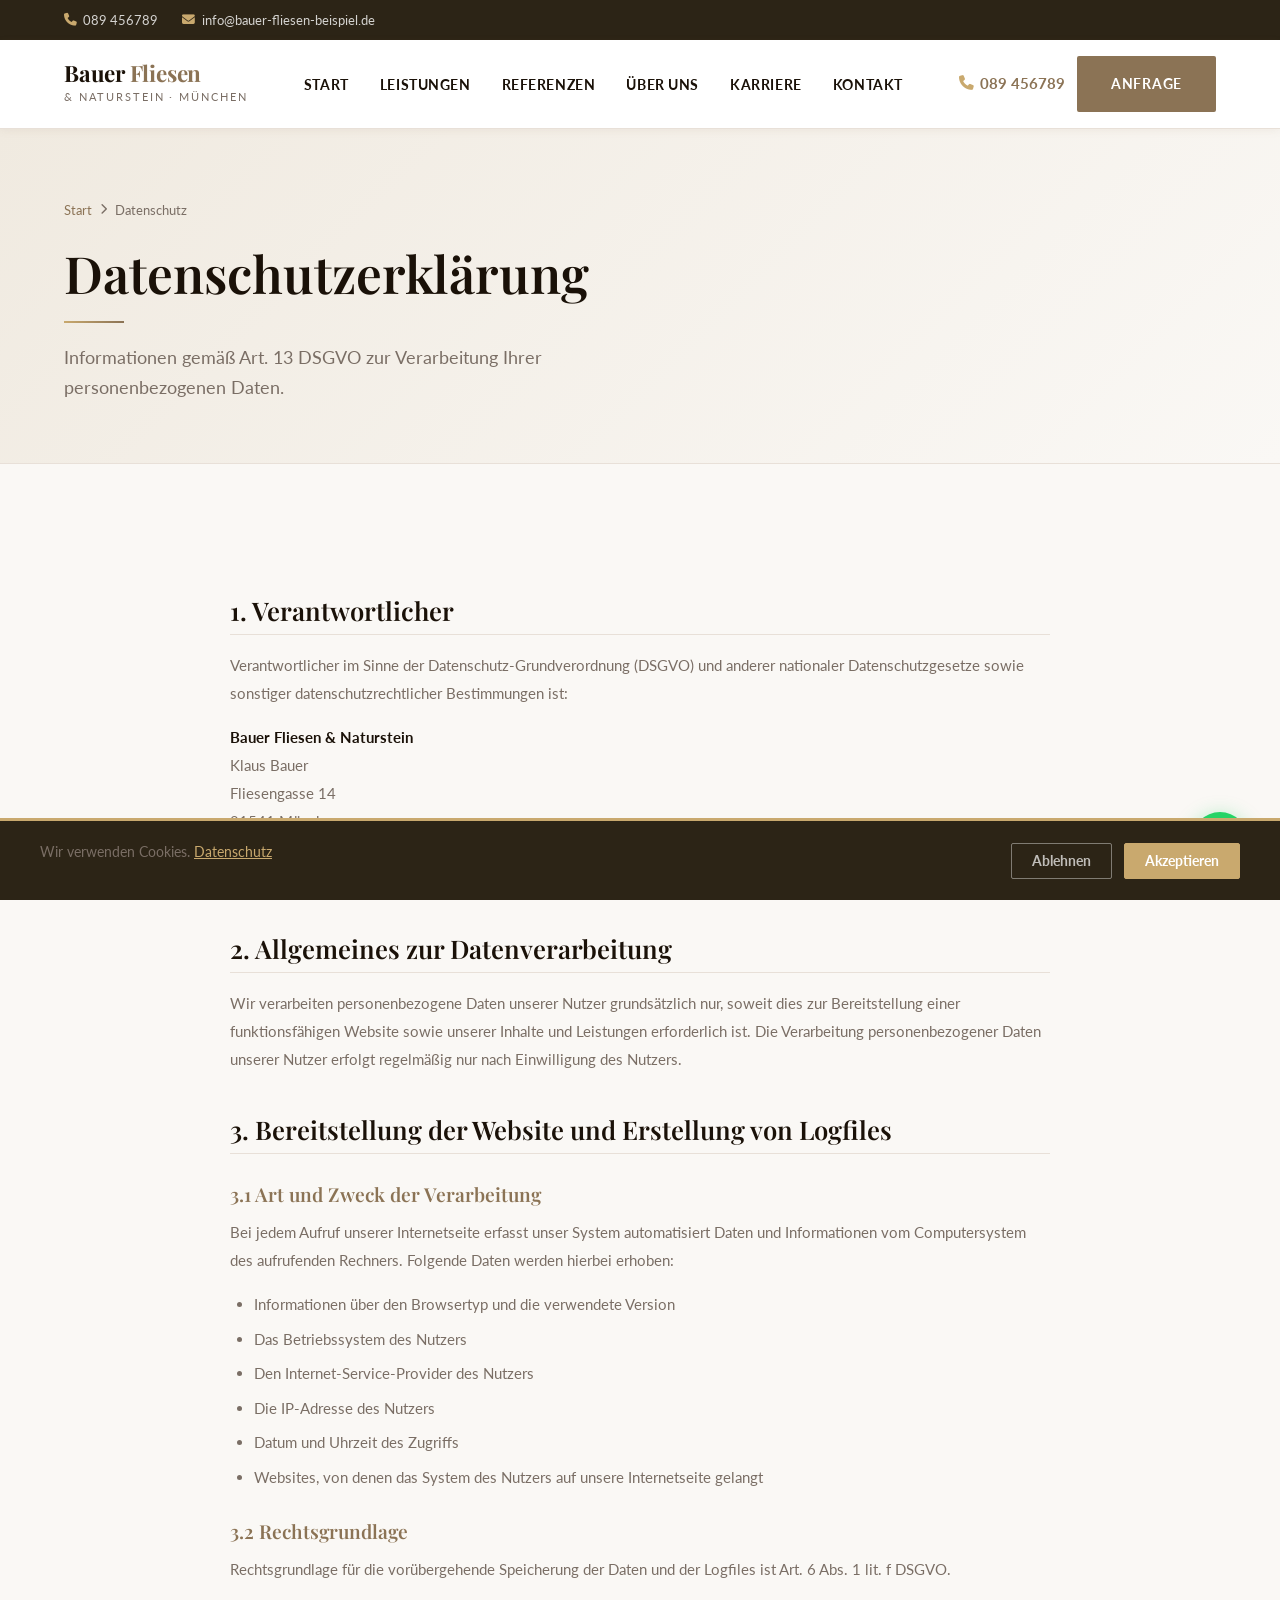
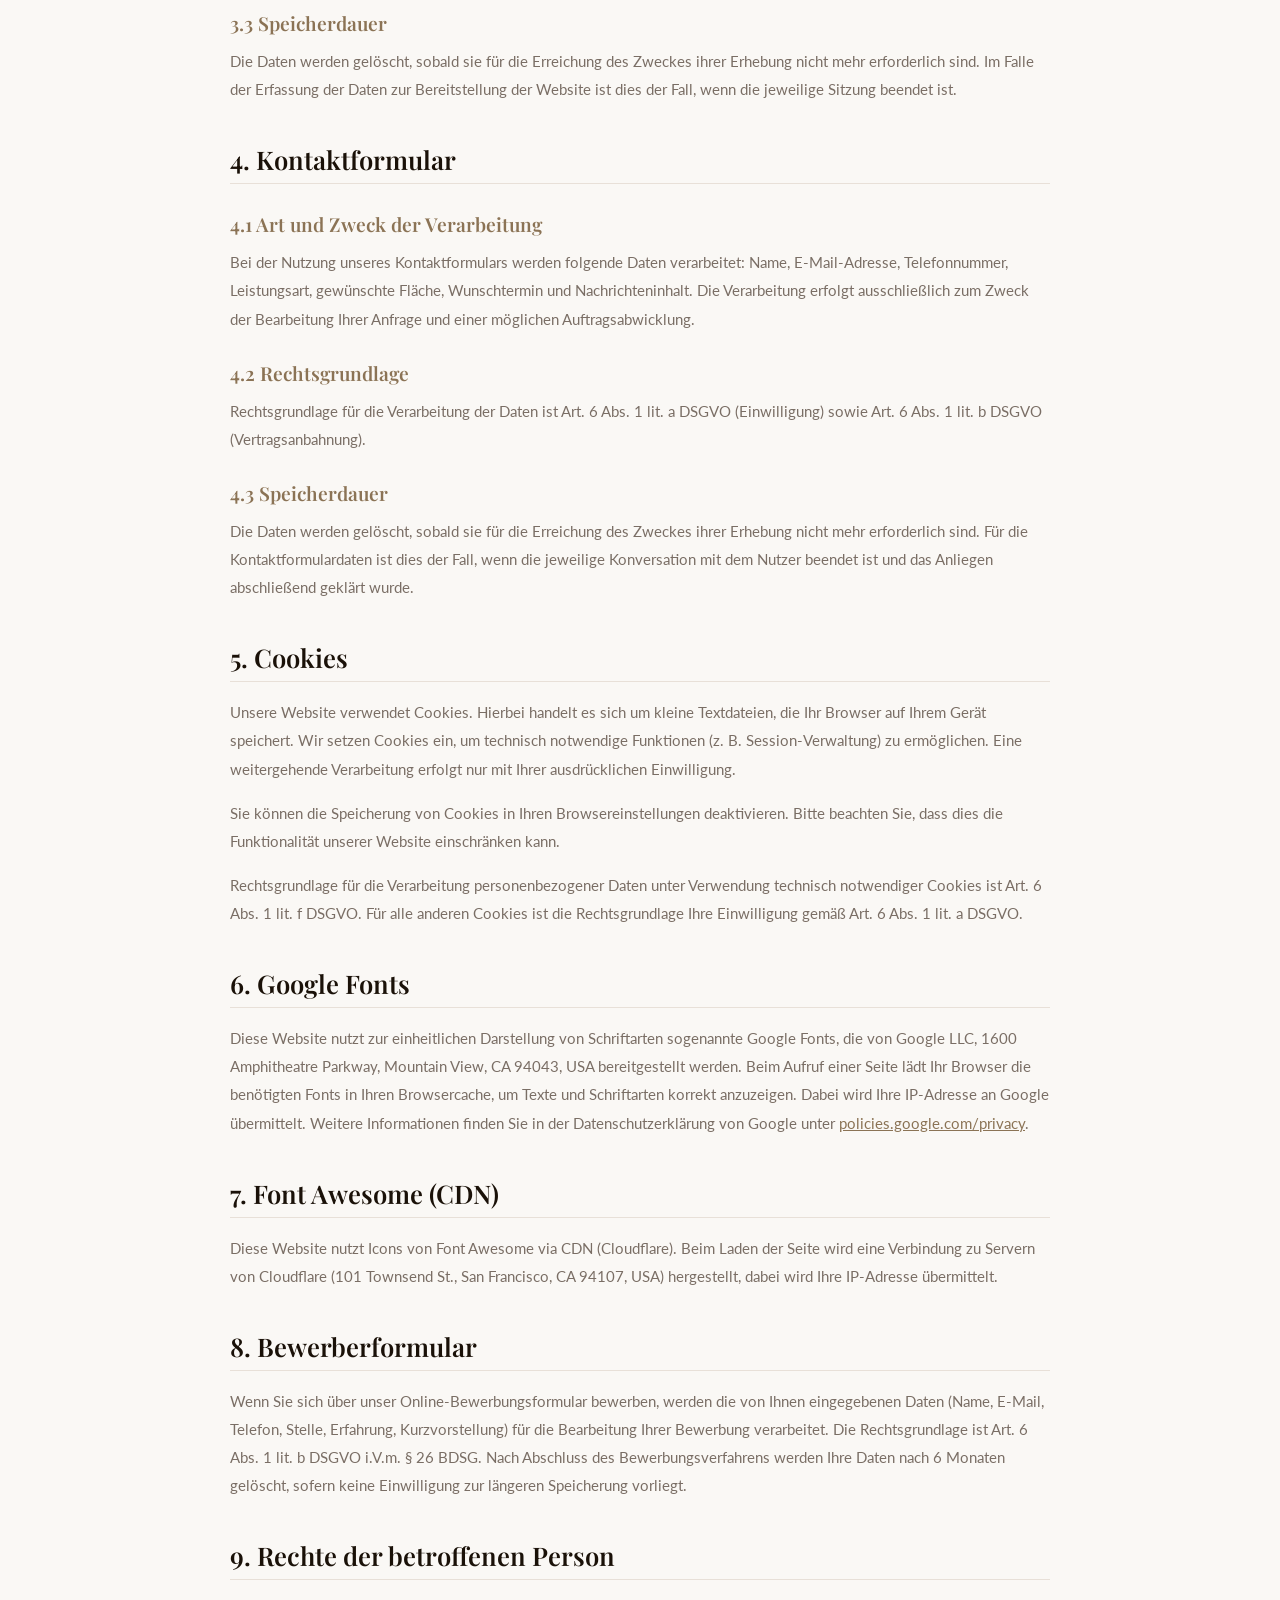
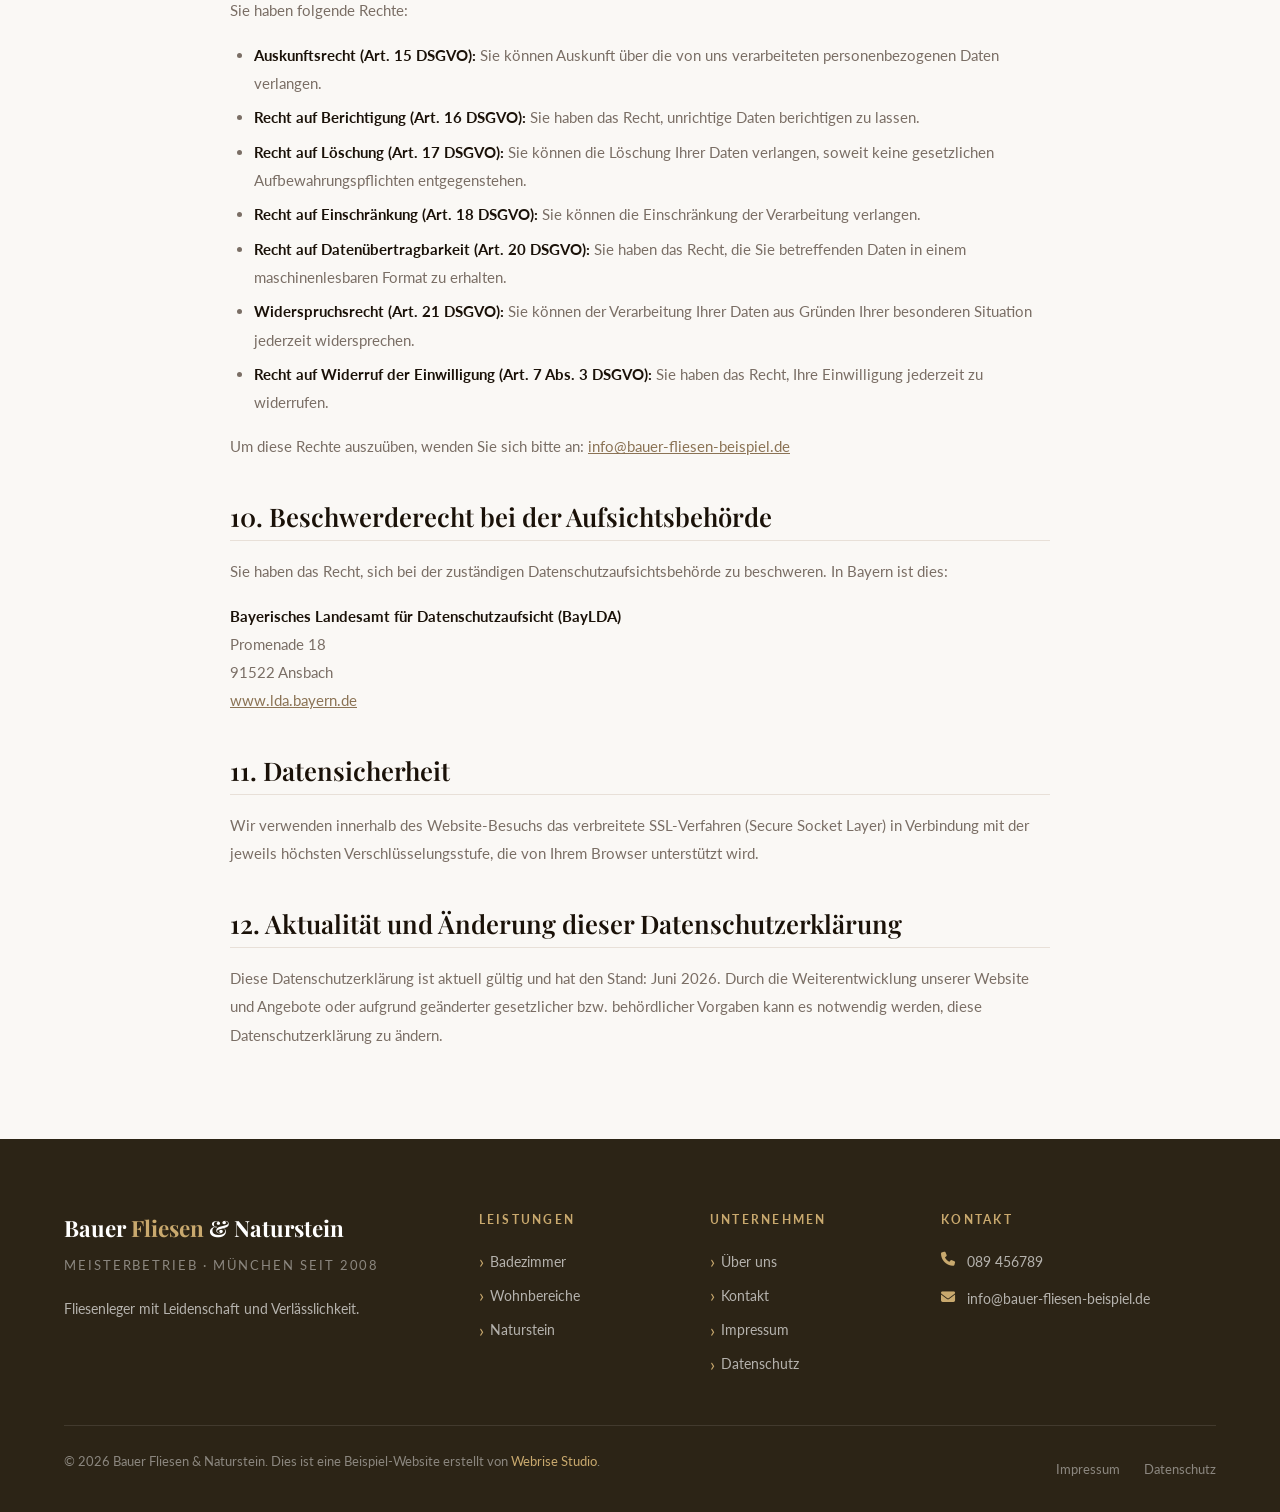
==== datenschutz.html @ 0fe90623 "Initial commit: Bauer Fliesen & Naturstein complete demo website All Handwerker Pro features: enhanc" ====
<!DOCTYPE html>
<html lang="de">
<head>
  <meta charset="UTF-8">
  <meta name="viewport" content="width=device-width, initial-scale=1.0">
  <title>Datenschutzerklärung – Bauer Fliesen & Naturstein München</title>
  <meta name="description" content="Datenschutzerklärung von Bauer Fliesen & Naturstein, München. Informationen zur Verarbeitung personenbezogener Daten gemäß DSGVO.">
  <meta name="robots" content="noindex, follow">
  <link rel="canonical" href="https://webrisestudiode.github.io/bauer-fliesen/datenschutz.html">

  <link rel="icon" type="image/x-icon" href="favicon.ico">
  <link rel="icon" type="image/png" sizes="32x32" href="favicon-32x32.png">
  <link rel="icon" type="image/png" sizes="16x16" href="favicon-16x16.png">
  <link rel="apple-touch-icon" sizes="180x180" href="apple-touch-icon.png">

  <link rel="preconnect" href="https://fonts.googleapis.com">
  <link rel="preconnect" href="https://fonts.gstatic.com" crossorigin>
  <link href="https://fonts.googleapis.com/css2?family=Playfair+Display:ital,wght@0,400;0,500;0,600;0,700;1,400;1,600&family=Lato:wght@300;400;700;900&display=swap" rel="stylesheet">
  <link rel="stylesheet" href="https://cdnjs.cloudflare.com/ajax/libs/font-awesome/6.4.0/css/all.min.css">
  <link rel="stylesheet" href="css/style.css">
</head>
<body>

<div id="personalized-banner" style="display:none; background:linear-gradient(90deg,#6B5440,#8B7355); color:white; text-align:center; padding:10px 20px; font-size:0.9rem; font-weight:600; z-index:9999; border-bottom:3px solid #C9A96E;">
  <i class="fa-solid fa-brush" style="margin-right:8px; color:#C9A96E;"></i>
  Guten Tag Herr/Frau <span id="banner-name" style="font-weight:800;"></span> – so könnte die Website von <strong id="banner-firma"></strong> aussehen &nbsp;·&nbsp;
  <a href="https://webrisestudio.de/kontakt.html" target="_blank" style="color:#C9A96E;text-decoration:underline;font-weight:700;">Website anfragen →</a>
</div>
<script>(function(){var p=new URLSearchParams(window.location.search),f=p.get('firma'),n=p.get('name');if(f&&n){var b=document.getElementById('personalized-banner');if(b){document.getElementById('banner-firma').textContent=f;document.getElementById('banner-name').textContent=n;b.style.display='block';}}})();</script>

<div class="top-bar">
  <div class="container">
    <div class="top-bar__inner">
      <div class="top-bar__contact">
        <a href="tel:089456789"><i class="fa-solid fa-phone"></i> 089 456789</a>
        <a href="mailto:info@bauer-fliesen-beispiel.de"><i class="fa-solid fa-envelope"></i> info@bauer-fliesen-beispiel.de</a>
      </div>
    </div>
  </div>
</div>

<nav class="navbar" role="navigation" aria-label="Hauptnavigation">
  <div class="navbar__inner">
    <a href="index.html" class="navbar__logo">
      <span class="navbar__logo-name">Bauer <span>Fliesen</span></span>
      <span class="navbar__logo-tagline">& Naturstein · München</span>
    </a>
    <button class="navbar__toggle" aria-label="Menü öffnen" aria-expanded="false">
      <span></span><span></span><span></span>
    </button>
    <ul class="navbar__nav" role="list">
      <li><a href="index.html">Start</a></li>
      <li><a href="leistungen.html">Leistungen</a></li>
      <li><a href="referenzen.html">Referenzen</a></li>
      <li><a href="ueber-uns.html">Über uns</a></li>
      <li><a href="karriere.html">Karriere</a></li>
      <li><a href="kontakt.html">Kontakt</a></li>
    </ul>
    <div class="navbar__cta">
      <a href="tel:089456789" class="navbar__phone"><i class="fa-solid fa-phone"></i> 089 456789</a>
      <a href="kontakt.html" class="btn btn--primary">Anfrage</a>
    </div>
  </div>
</nav>

<div class="page-hero">
  <div class="page-hero__inner">
    <nav class="page-hero__breadcrumb" aria-label="Breadcrumb">
      <a href="index.html">Start</a><i class="fa-solid fa-chevron-right"></i><span>Datenschutz</span>
    </nav>
    <h1 class="page-hero__title">Datenschutzerklärung</h1>
    <span style="display:block;width:60px;height:2px;background:linear-gradient(90deg,#C9A96E,#8B7355);margin:1rem 0 1.25rem;"></span>
    <p class="page-hero__subtitle">Informationen gemäß Art. 13 DSGVO zur Verarbeitung Ihrer personenbezogenen Daten.</p>
  </div>
</div>

<section class="section">
  <div class="container">
    <div class="prose">

      <h2>1. Verantwortlicher</h2>
      <p>Verantwortlicher im Sinne der Datenschutz-Grundverordnung (DSGVO) und anderer nationaler Datenschutzgesetze sowie sonstiger datenschutzrechtlicher Bestimmungen ist:</p>
      <p><strong>Bauer Fliesen & Naturstein</strong><br>
      Klaus Bauer<br>
      Fliesengasse 14<br>
      81541 München<br>
      Telefon: 089 456789<br>
      E-Mail: info@bauer-fliesen-beispiel.de</p>

      <h2>2. Allgemeines zur Datenverarbeitung</h2>
      <p>Wir verarbeiten personenbezogene Daten unserer Nutzer grundsätzlich nur, soweit dies zur Bereitstellung einer funktionsfähigen Website sowie unserer Inhalte und Leistungen erforderlich ist. Die Verarbeitung personenbezogener Daten unserer Nutzer erfolgt regelmäßig nur nach Einwilligung des Nutzers.</p>

      <h2>3. Bereitstellung der Website und Erstellung von Logfiles</h2>
      <h3>3.1 Art und Zweck der Verarbeitung</h3>
      <p>Bei jedem Aufruf unserer Internetseite erfasst unser System automatisiert Daten und Informationen vom Computersystem des aufrufenden Rechners. Folgende Daten werden hierbei erhoben:</p>
      <ul>
        <li>Informationen über den Browsertyp und die verwendete Version</li>
        <li>Das Betriebssystem des Nutzers</li>
        <li>Den Internet-Service-Provider des Nutzers</li>
        <li>Die IP-Adresse des Nutzers</li>
        <li>Datum und Uhrzeit des Zugriffs</li>
        <li>Websites, von denen das System des Nutzers auf unsere Internetseite gelangt</li>
      </ul>
      <h3>3.2 Rechtsgrundlage</h3>
      <p>Rechtsgrundlage für die vorübergehende Speicherung der Daten und der Logfiles ist Art. 6 Abs. 1 lit. f DSGVO.</p>
      <h3>3.3 Speicherdauer</h3>
      <p>Die Daten werden gelöscht, sobald sie für die Erreichung des Zweckes ihrer Erhebung nicht mehr erforderlich sind. Im Falle der Erfassung der Daten zur Bereitstellung der Website ist dies der Fall, wenn die jeweilige Sitzung beendet ist.</p>

      <h2>4. Kontaktformular</h2>
      <h3>4.1 Art und Zweck der Verarbeitung</h3>
      <p>Bei der Nutzung unseres Kontaktformulars werden folgende Daten verarbeitet: Name, E-Mail-Adresse, Telefonnummer, Leistungsart, gewünschte Fläche, Wunschtermin und Nachrichteninhalt. Die Verarbeitung erfolgt ausschließlich zum Zweck der Bearbeitung Ihrer Anfrage und einer möglichen Auftragsabwicklung.</p>
      <h3>4.2 Rechtsgrundlage</h3>
      <p>Rechtsgrundlage für die Verarbeitung der Daten ist Art. 6 Abs. 1 lit. a DSGVO (Einwilligung) sowie Art. 6 Abs. 1 lit. b DSGVO (Vertragsanbahnung).</p>
      <h3>4.3 Speicherdauer</h3>
      <p>Die Daten werden gelöscht, sobald sie für die Erreichung des Zweckes ihrer Erhebung nicht mehr erforderlich sind. Für die Kontaktformulardaten ist dies der Fall, wenn die jeweilige Konversation mit dem Nutzer beendet ist und das Anliegen abschließend geklärt wurde.</p>

      <h2>5. Cookies</h2>
      <p>Unsere Website verwendet Cookies. Hierbei handelt es sich um kleine Textdateien, die Ihr Browser auf Ihrem Gerät speichert. Wir setzen Cookies ein, um technisch notwendige Funktionen (z. B. Session-Verwaltung) zu ermöglichen. Eine weitergehende Verarbeitung erfolgt nur mit Ihrer ausdrücklichen Einwilligung.</p>
      <p>Sie können die Speicherung von Cookies in Ihren Browsereinstellungen deaktivieren. Bitte beachten Sie, dass dies die Funktionalität unserer Website einschränken kann.</p>
      <p>Rechtsgrundlage für die Verarbeitung personenbezogener Daten unter Verwendung technisch notwendiger Cookies ist Art. 6 Abs. 1 lit. f DSGVO. Für alle anderen Cookies ist die Rechtsgrundlage Ihre Einwilligung gemäß Art. 6 Abs. 1 lit. a DSGVO.</p>

      <h2>6. Google Fonts</h2>
      <p>Diese Website nutzt zur einheitlichen Darstellung von Schriftarten sogenannte Google Fonts, die von Google LLC, 1600 Amphitheatre Parkway, Mountain View, CA 94043, USA bereitgestellt werden. Beim Aufruf einer Seite lädt Ihr Browser die benötigten Fonts in Ihren Browsercache, um Texte und Schriftarten korrekt anzuzeigen. Dabei wird Ihre IP-Adresse an Google übermittelt. Weitere Informationen finden Sie in der Datenschutzerklärung von Google unter <a href="https://policies.google.com/privacy" target="_blank" rel="noopener">policies.google.com/privacy</a>.</p>

      <h2>7. Font Awesome (CDN)</h2>
      <p>Diese Website nutzt Icons von Font Awesome via CDN (Cloudflare). Beim Laden der Seite wird eine Verbindung zu Servern von Cloudflare (101 Townsend St., San Francisco, CA 94107, USA) hergestellt, dabei wird Ihre IP-Adresse übermittelt.</p>

      <h2>8. Bewerberformular</h2>
      <p>Wenn Sie sich über unser Online-Bewerbungsformular bewerben, werden die von Ihnen eingegebenen Daten (Name, E-Mail, Telefon, Stelle, Erfahrung, Kurzvorstellung) für die Bearbeitung Ihrer Bewerbung verarbeitet. Die Rechtsgrundlage ist Art. 6 Abs. 1 lit. b DSGVO i.V.m. § 26 BDSG. Nach Abschluss des Bewerbungsverfahrens werden Ihre Daten nach 6 Monaten gelöscht, sofern keine Einwilligung zur längeren Speicherung vorliegt.</p>

      <h2>9. Rechte der betroffenen Person</h2>
      <p>Sie haben folgende Rechte:</p>
      <ul>
        <li><strong>Auskunftsrecht (Art. 15 DSGVO):</strong> Sie können Auskunft über die von uns verarbeiteten personenbezogenen Daten verlangen.</li>
        <li><strong>Recht auf Berichtigung (Art. 16 DSGVO):</strong> Sie haben das Recht, unrichtige Daten berichtigen zu lassen.</li>
        <li><strong>Recht auf Löschung (Art. 17 DSGVO):</strong> Sie können die Löschung Ihrer Daten verlangen, soweit keine gesetzlichen Aufbewahrungspflichten entgegenstehen.</li>
        <li><strong>Recht auf Einschränkung (Art. 18 DSGVO):</strong> Sie können die Einschränkung der Verarbeitung verlangen.</li>
        <li><strong>Recht auf Datenübertragbarkeit (Art. 20 DSGVO):</strong> Sie haben das Recht, die Sie betreffenden Daten in einem maschinenlesbaren Format zu erhalten.</li>
        <li><strong>Widerspruchsrecht (Art. 21 DSGVO):</strong> Sie können der Verarbeitung Ihrer Daten aus Gründen Ihrer besonderen Situation jederzeit widersprechen.</li>
        <li><strong>Recht auf Widerruf der Einwilligung (Art. 7 Abs. 3 DSGVO):</strong> Sie haben das Recht, Ihre Einwilligung jederzeit zu widerrufen.</li>
      </ul>
      <p>Um diese Rechte auszuüben, wenden Sie sich bitte an: <a href="mailto:info@bauer-fliesen-beispiel.de">info@bauer-fliesen-beispiel.de</a></p>

      <h2>10. Beschwerderecht bei der Aufsichtsbehörde</h2>
      <p>Sie haben das Recht, sich bei der zuständigen Datenschutzaufsichtsbehörde zu beschweren. In Bayern ist dies:</p>
      <p><strong>Bayerisches Landesamt für Datenschutzaufsicht (BayLDA)</strong><br>
      Promenade 18<br>
      91522 Ansbach<br>
      <a href="https://www.lda.bayern.de" target="_blank" rel="noopener">www.lda.bayern.de</a></p>

      <h2>11. Datensicherheit</h2>
      <p>Wir verwenden innerhalb des Website-Besuchs das verbreitete SSL-Verfahren (Secure Socket Layer) in Verbindung mit der jeweils höchsten Verschlüsselungsstufe, die von Ihrem Browser unterstützt wird.</p>

      <h2>12. Aktualität und Änderung dieser Datenschutzerklärung</h2>
      <p>Diese Datenschutzerklärung ist aktuell gültig und hat den Stand: Juni 2026. Durch die Weiterentwicklung unserer Website und Angebote oder aufgrund geänderter gesetzlicher bzw. behördlicher Vorgaben kann es notwendig werden, diese Datenschutzerklärung zu ändern.</p>

    </div>
  </div>
</section>

<footer class="footer" role="contentinfo">
  <div class="container">
    <div class="footer__grid">
      <div>
        <div class="footer__logo-name">Bauer <span>Fliesen</span> & Naturstein</div>
        <div class="footer__tagline">Meisterbetrieb · München seit 2008</div>
        <p class="footer__about">Fliesenleger mit Leidenschaft und Verlässlichkeit.</p>
      </div>
      <div>
        <div class="footer__heading">Leistungen</div>
        <ul class="footer__links">
          <li><a href="leistungen.html#badezimmer">Badezimmer</a></li>
          <li><a href="leistungen.html#wohnbereiche">Wohnbereiche</a></li>
          <li><a href="leistungen.html#naturstein">Naturstein</a></li>
        </ul>
      </div>
      <div>
        <div class="footer__heading">Unternehmen</div>
        <ul class="footer__links">
          <li><a href="ueber-uns.html">Über uns</a></li>
          <li><a href="kontakt.html">Kontakt</a></li>
          <li><a href="impressum.html">Impressum</a></li>
          <li><a href="datenschutz.html">Datenschutz</a></li>
        </ul>
      </div>
      <div>
        <div class="footer__heading">Kontakt</div>
        <div class="footer__contact-item"><i class="fa-solid fa-phone"></i><a href="tel:089456789">089 456789</a></div>
        <div class="footer__contact-item"><i class="fa-solid fa-envelope"></i><a href="mailto:info@bauer-fliesen-beispiel.de">info@bauer-fliesen-beispiel.de</a></div>
      </div>
    </div>
    <div class="footer__bottom">
      <p class="footer__copyright">&copy; 2026 Bauer Fliesen & Naturstein. Dies ist eine Beispiel-Website erstellt von <a href="https://webrisestudio.de" target="_blank">Webrise Studio</a>.</p>
      <div class="footer__legal-links">
        <a href="impressum.html">Impressum</a>
        <a href="datenschutz.html">Datenschutz</a>
      </div>
    </div>
  </div>
</footer>

<a href="https://wa.me/4989456789?text=Hallo%20Bauer%20Fliesen,%20ich%20interessiere%20mich%20f%C3%BCr%20Ihre%20Leistungen..." target="_blank" class="whatsapp-btn" aria-label="WhatsApp Kontakt">
  <i class="fa-brands fa-whatsapp"></i>
</a>

<div id="cookie-banner" role="dialog" aria-label="Cookie-Einstellungen">
  <div class="cookie-banner__inner">
    <p class="cookie-banner__text">Wir verwenden Cookies. <a href="datenschutz.html">Datenschutz</a></p>
    <div class="cookie-banner__actions">
      <button class="cookie-btn cookie-btn--decline" id="cookie-decline">Ablehnen</button>
      <button class="cookie-btn cookie-btn--accept" id="cookie-accept">Akzeptieren</button>
    </div>
  </div>
</div>

<script src="js/script.js"></script>
</body>
</html>
---- css/style.css ----
/* ============================================================
   Bauer Fliesen & Naturstein – Main Stylesheet
   Elegant Light Design | München
   ============================================================ */

/* ---------- Google Fonts (loaded via preconnect in HTML) ---------- */
@import url('https://fonts.googleapis.com/css2?family=Playfair+Display:ital,wght@0,400;0,500;0,600;0,700;1,400;1,600&family=Lato:wght@300;400;700;900&display=swap');

/* ---------- CSS Custom Properties ---------- */
:root {
  --color-primary:       #8B7355;
  --color-primary-dark:  #6B5440;
  --color-accent:        #C9A96E;
  --color-dark-bg:       #2C2416;
  --color-light-bg:      #FAF8F5;
  --color-alt-bg:        #F0EAE0;
  --color-text-dark:     #1A1108;
  --color-text-gray:     #7A6E65;
  --color-white:         #FFFFFF;
  --color-border:        #E8E0D8;

  --font-heading: 'Playfair Display', Georgia, serif;
  --font-body:    'Lato', Arial, sans-serif;

  --radius:      2px;
  --shadow-sm:   0 2px 8px rgba(139,115,85,0.08);
  --shadow-md:   0 6px 24px rgba(139,115,85,0.14);
  --shadow-lg:   0 16px 48px rgba(139,115,85,0.18);

  --transition:  0.3s ease;
  --max-width:   1200px;
}

/* ---------- Reset & Base ---------- */
*, *::before, *::after {
  box-sizing: border-box;
  margin: 0;
  padding: 0;
}

html {
  scroll-behavior: smooth;
  font-size: 16px;
}

body {
  font-family: var(--font-body);
  background-color: var(--color-light-bg);
  color: var(--color-text-dark);
  line-height: 1.7;
  -webkit-font-smoothing: antialiased;
}

img {
  max-width: 100%;
  height: auto;
  display: block;
}

a {
  color: var(--color-primary);
  text-decoration: none;
  transition: color var(--transition);
}

a:hover { color: var(--color-primary-dark); }

ul { list-style: none; }

/* ---------- Typography ---------- */
h1, h2, h3, h4, h5, h6 {
  font-family: var(--font-heading);
  color: var(--color-text-dark);
  line-height: 1.25;
  font-weight: 600;
}

h1 { font-size: clamp(2.2rem, 5vw, 3.8rem); }
h2 { font-size: clamp(1.8rem, 3.5vw, 2.8rem); }
h3 { font-size: clamp(1.3rem, 2.5vw, 1.8rem); }
h4 { font-size: 1.2rem; }

p { margin-bottom: 1rem; color: var(--color-text-gray); }
p:last-child { margin-bottom: 0; }

/* ---------- Utility Classes ---------- */
.container {
  max-width: var(--max-width);
  margin: 0 auto;
  padding: 0 1.5rem;
}

.section {
  padding: 90px 0;
}

.section--alt {
  background-color: var(--color-alt-bg);
}

.section__label {
  display: inline-block;
  font-family: var(--font-body);
  font-size: 0.78rem;
  font-weight: 700;
  letter-spacing: 0.2em;
  text-transform: uppercase;
  color: var(--color-accent);
  margin-bottom: 0.75rem;
}

.section__title {
  margin-bottom: 1rem;
}

.section__subtitle {
  font-size: 1.1rem;
  color: var(--color-text-gray);
  max-width: 580px;
  margin-bottom: 3rem;
}

.section__header {
  margin-bottom: 3.5rem;
}

.section__header--center {
  text-align: center;
}

.section__header--center .section__subtitle {
  margin-left: auto;
  margin-right: auto;
}

.gold-line {
  width: 60px;
  height: 2px;
  background: linear-gradient(90deg, var(--color-accent), var(--color-primary));
  display: block;
  margin: 1rem 0 1.5rem;
}

.gold-line--center {
  margin-left: auto;
  margin-right: auto;
}

.text-center { text-align: center; }
.text-primary { color: var(--color-primary); }
.text-accent  { color: var(--color-accent); }

.btn {
  display: inline-flex;
  align-items: center;
  gap: 0.5rem;
  padding: 0.85rem 2rem;
  border-radius: var(--radius);
  font-family: var(--font-body);
  font-size: 0.9rem;
  font-weight: 700;
  letter-spacing: 0.05em;
  text-transform: uppercase;
  cursor: pointer;
  transition: all var(--transition);
  border: 2px solid transparent;
  text-decoration: none;
}

.btn--primary {
  background-color: var(--color-primary);
  color: var(--color-white);
  border-color: var(--color-primary);
}

.btn--primary:hover {
  background-color: var(--color-primary-dark);
  border-color: var(--color-primary-dark);
  color: var(--color-white);
  transform: translateY(-2px);
  box-shadow: var(--shadow-md);
}

.btn--outline {
  background-color: transparent;
  color: var(--color-primary);
  border-color: var(--color-primary);
}

.btn--outline:hover {
  background-color: var(--color-primary);
  color: var(--color-white);
  transform: translateY(-2px);
}

.btn--white {
  background-color: var(--color-white);
  color: var(--color-primary);
  border-color: var(--color-white);
}

.btn--white:hover {
  background-color: var(--color-accent);
  border-color: var(--color-accent);
  color: var(--color-white);
  transform: translateY(-2px);
}

.btn--accent {
  background-color: var(--color-accent);
  color: var(--color-white);
  border-color: var(--color-accent);
}

.btn--accent:hover {
  background-color: var(--color-primary-dark);
  border-color: var(--color-primary-dark);
  color: var(--color-white);
}

/* ---------- Top Contact Bar ---------- */
.top-bar {
  background-color: var(--color-dark-bg);
  padding: 0.55rem 0;
  font-size: 0.82rem;
}

.top-bar__inner {
  display: flex;
  align-items: center;
  justify-content: space-between;
  flex-wrap: wrap;
  gap: 0.5rem;
}

.top-bar a,
.top-bar span {
  color: rgba(255,255,255,0.8);
  transition: color var(--transition);
}

.top-bar a:hover { color: var(--color-accent); }

.top-bar__contact {
  display: flex;
  gap: 1.5rem;
  flex-wrap: wrap;
}

.top-bar__contact a,
.top-bar__contact span {
  display: flex;
  align-items: center;
  gap: 0.4rem;
}

.top-bar__contact i { color: var(--color-accent); font-size: 0.8rem; }

.top-bar__social {
  display: flex;
  gap: 0.75rem;
}

.top-bar__social a {
  width: 26px;
  height: 26px;
  display: flex;
  align-items: center;
  justify-content: center;
  border-radius: 50%;
  border: 1px solid rgba(255,255,255,0.2);
  color: rgba(255,255,255,0.7);
  font-size: 0.75rem;
  transition: all var(--transition);
}

.top-bar__social a:hover {
  background-color: var(--color-accent);
  border-color: var(--color-accent);
  color: var(--color-white);
}

/* ---------- Navigation ---------- */
.navbar {
  background-color: var(--color-white);
  border-bottom: 1px solid var(--color-border);
  position: sticky;
  top: 0;
  z-index: 1000;
  box-shadow: var(--shadow-sm);
  transition: box-shadow var(--transition);
}

.navbar.scrolled {
  box-shadow: var(--shadow-md);
}

.navbar__inner {
  display: flex;
  align-items: center;
  justify-content: space-between;
  padding: 1rem 1.5rem;
  max-width: var(--max-width);
  margin: 0 auto;
}

.navbar__logo {
  display: flex;
  flex-direction: column;
  text-decoration: none;
}

.navbar__logo-name {
  font-family: var(--font-heading);
  font-size: 1.4rem;
  font-weight: 700;
  color: var(--color-text-dark);
  line-height: 1.1;
  letter-spacing: -0.01em;
}

.navbar__logo-name span { color: var(--color-primary); }

.navbar__logo-tagline {
  font-size: 0.68rem;
  letter-spacing: 0.18em;
  text-transform: uppercase;
  color: var(--color-text-gray);
  margin-top: 0.15rem;
}

.navbar__nav {
  display: flex;
  align-items: center;
  gap: 0.25rem;
}

.navbar__nav a {
  font-size: 0.88rem;
  font-weight: 700;
  letter-spacing: 0.04em;
  text-transform: uppercase;
  color: var(--color-text-dark);
  padding: 0.5rem 0.85rem;
  border-radius: var(--radius);
  transition: all var(--transition);
  position: relative;
}

.navbar__nav a::after {
  content: '';
  position: absolute;
  bottom: 2px;
  left: 0.85rem;
  right: 0.85rem;
  height: 2px;
  background-color: var(--color-accent);
  transform: scaleX(0);
  transition: transform var(--transition);
}

.navbar__nav a:hover { color: var(--color-primary); }
.navbar__nav a:hover::after { transform: scaleX(1); }
.navbar__nav a.active { color: var(--color-primary); }
.navbar__nav a.active::after { transform: scaleX(1); }

.navbar__cta {
  display: flex;
  align-items: center;
  gap: 0.75rem;
}

.navbar__phone {
  font-family: var(--font-body);
  font-weight: 700;
  font-size: 0.92rem;
  color: var(--color-primary);
  display: flex;
  align-items: center;
  gap: 0.4rem;
}

.navbar__phone i { color: var(--color-accent); }

/* Mobile Menu Toggle */
.navbar__toggle {
  display: none;
  flex-direction: column;
  gap: 5px;
  background: none;
  border: none;
  cursor: pointer;
  padding: 4px;
}

.navbar__toggle span {
  display: block;
  width: 24px;
  height: 2px;
  background-color: var(--color-text-dark);
  transition: all var(--transition);
}

/* ---------- Hero Section ---------- */
.hero {
  background-color: var(--color-light-bg);
  padding: 100px 0 80px;
  overflow: hidden;
  position: relative;
}

.hero::before {
  content: '';
  position: absolute;
  top: 0; right: 0;
  width: 50%;
  height: 100%;
  background-color: var(--color-alt-bg);
  z-index: 0;
}

.hero__inner {
  position: relative;
  z-index: 1;
  display: grid;
  grid-template-columns: 1fr 1fr;
  gap: 4rem;
  align-items: center;
  max-width: var(--max-width);
  margin: 0 auto;
  padding: 0 1.5rem;
}

.hero__content {
  padding-right: 2rem;
}

.hero__label {
  display: inline-flex;
  align-items: center;
  gap: 0.5rem;
  font-size: 0.78rem;
  font-weight: 700;
  letter-spacing: 0.2em;
  text-transform: uppercase;
  color: var(--color-accent);
  margin-bottom: 1.25rem;
}

.hero__label::before {
  content: '';
  width: 30px;
  height: 1px;
  background-color: var(--color-accent);
}

.hero__title {
  font-size: clamp(2.4rem, 5vw, 4rem);
  font-weight: 700;
  line-height: 1.15;
  color: var(--color-text-dark);
  margin-bottom: 0.5rem;
}

.hero__title em {
  font-style: italic;
  color: var(--color-primary);
}

.hero__gold-line {
  width: 70px;
  height: 3px;
  background: linear-gradient(90deg, var(--color-accent), var(--color-primary));
  margin: 1.5rem 0;
}

.hero__subtitle {
  font-size: 1.1rem;
  color: var(--color-text-gray);
  line-height: 1.8;
  margin-bottom: 2.5rem;
  max-width: 440px;
}

.hero__actions {
  display: flex;
  gap: 1rem;
  flex-wrap: wrap;
  align-items: center;
}

.hero__phone-link {
  display: flex;
  align-items: center;
  gap: 0.5rem;
  font-weight: 700;
  font-size: 1rem;
  color: var(--color-text-dark);
  transition: color var(--transition);
}

.hero__phone-link i { color: var(--color-accent); }
.hero__phone-link:hover { color: var(--color-primary); }

.hero__stats {
  display: flex;
  gap: 2.5rem;
  margin-top: 3rem;
  padding-top: 2rem;
  border-top: 1px solid var(--color-border);
}

.hero__stat-number {
  font-family: var(--font-heading);
  font-size: 2rem;
  font-weight: 700;
  color: var(--color-primary);
  line-height: 1;
}

.hero__stat-label {
  font-size: 0.8rem;
  color: var(--color-text-gray);
  margin-top: 0.25rem;
}

.hero__image {
  position: relative;
}

.hero__img-wrapper {
  position: relative;
  border-radius: 4px;
  overflow: hidden;
  box-shadow: var(--shadow-lg);
}

.hero__img-wrapper img {
  width: 100%;
  height: 560px;
  object-fit: cover;
}

.hero__badge {
  position: absolute;
  bottom: -20px;
  left: -30px;
  background: var(--color-white);
  border: 1px solid var(--color-border);
  border-radius: var(--radius);
  padding: 1.2rem 1.5rem;
  box-shadow: var(--shadow-md);
  display: flex;
  align-items: center;
  gap: 0.75rem;
  min-width: 200px;
}

.hero__badge-icon {
  width: 44px;
  height: 44px;
  background: linear-gradient(135deg, var(--color-primary), var(--color-accent));
  border-radius: 50%;
  display: flex;
  align-items: center;
  justify-content: center;
  color: white;
  font-size: 1.1rem;
  flex-shrink: 0;
}

.hero__badge-text strong {
  display: block;
  font-size: 1.1rem;
  color: var(--color-text-dark);
  font-family: var(--font-heading);
}

.hero__badge-text span {
  font-size: 0.78rem;
  color: var(--color-text-gray);
}

/* ---------- Emergency/Contact Banner ---------- */
.contact-banner {
  background: linear-gradient(90deg, var(--color-primary-dark) 0%, var(--color-primary) 50%, var(--color-accent) 100%);
  padding: 1.1rem 0;
}

.contact-banner__inner {
  display: flex;
  align-items: center;
  justify-content: space-between;
  flex-wrap: wrap;
  gap: 1rem;
}

.contact-banner__text {
  display: flex;
  align-items: center;
  gap: 0.75rem;
  color: white;
  font-size: 0.95rem;
  font-weight: 700;
}

.contact-banner__text i { font-size: 1.1rem; }

.contact-banner__actions {
  display: flex;
  gap: 0.75rem;
  flex-wrap: wrap;
}

.contact-banner .btn--white {
  padding: 0.6rem 1.4rem;
  font-size: 0.82rem;
}

/* ---------- Services / Cards ---------- */
.cards-grid {
  display: grid;
  grid-template-columns: repeat(3, 1fr);
  gap: 1.5rem;
}

.card {
  background: var(--color-white);
  border: 1px solid var(--color-border);
  border-radius: var(--radius);
  padding: 2rem;
  transition: all var(--transition);
  position: relative;
  overflow: hidden;
}

.card::before {
  content: '';
  position: absolute;
  top: 0; left: 0; right: 0;
  height: 3px;
  background: linear-gradient(90deg, var(--color-primary), var(--color-accent));
  transform: scaleX(0);
  transition: transform var(--transition);
}

.card:hover {
  transform: translateY(-4px);
  box-shadow: var(--shadow-md);
  border-color: transparent;
}

.card:hover::before { transform: scaleX(1); }

.card__icon {
  width: 56px;
  height: 56px;
  background: var(--color-alt-bg);
  border-radius: var(--radius);
  display: flex;
  align-items: center;
  justify-content: center;
  margin-bottom: 1.25rem;
  transition: all var(--transition);
}

.card__icon i {
  font-size: 1.4rem;
  color: var(--color-primary);
}

.card:hover .card__icon {
  background: var(--color-primary);
}

.card:hover .card__icon i { color: var(--color-white); }

.card__title {
  font-size: 1.15rem;
  margin-bottom: 0.75rem;
  color: var(--color-text-dark);
}

.card__text {
  font-size: 0.92rem;
  color: var(--color-text-gray);
  line-height: 1.7;
}

.card__link {
  display: inline-flex;
  align-items: center;
  gap: 0.4rem;
  margin-top: 1.25rem;
  font-size: 0.85rem;
  font-weight: 700;
  color: var(--color-primary);
  text-transform: uppercase;
  letter-spacing: 0.05em;
  transition: gap var(--transition);
}

.card__link:hover { gap: 0.7rem; }

/* ---------- Why Us / Features ---------- */
.features-grid {
  display: grid;
  grid-template-columns: repeat(4, 1fr);
  gap: 2rem;
  text-align: center;
}

.feature {
  display: flex;
  flex-direction: column;
  align-items: center;
}

.feature__icon {
  width: 72px;
  height: 72px;
  border-radius: 50%;
  background: var(--color-white);
  border: 2px solid var(--color-border);
  display: flex;
  align-items: center;
  justify-content: center;
  margin-bottom: 1.25rem;
  transition: all var(--transition);
}

.feature__icon i {
  font-size: 1.6rem;
  color: var(--color-primary);
}

.feature:hover .feature__icon {
  background: var(--color-primary);
  border-color: var(--color-primary);
}

.feature:hover .feature__icon i { color: white; }

.feature__title {
  font-size: 1.05rem;
  margin-bottom: 0.5rem;
  color: var(--color-text-dark);
}

.feature__text {
  font-size: 0.88rem;
  color: var(--color-text-gray);
  line-height: 1.6;
}

/* ---------- Statistics Counter ---------- */
.stats-section {
  background: linear-gradient(135deg, var(--color-primary-dark) 0%, var(--color-primary) 100%);
  padding: 70px 0;
}

.stats-grid {
  display: grid;
  grid-template-columns: repeat(4, 1fr);
  gap: 2rem;
  text-align: center;
}

.stat-item {
  color: white;
}

.stat-item__number {
  font-family: var(--font-heading);
  font-size: 3rem;
  font-weight: 700;
  color: var(--color-accent);
  line-height: 1;
}

.stat-item__suffix {
  font-size: 1.5rem;
}

.stat-item__label {
  font-size: 0.88rem;
  color: rgba(255,255,255,0.8);
  margin-top: 0.5rem;
  text-transform: uppercase;
  letter-spacing: 0.1em;
}

/* ---------- About / Split Layout ---------- */
.split-section {
  display: grid;
  grid-template-columns: 1fr 1fr;
  gap: 5rem;
  align-items: center;
}

.split-section__image {
  position: relative;
}

.split-section__img-main {
  width: 100%;
  height: 480px;
  object-fit: cover;
  border-radius: var(--radius);
  box-shadow: var(--shadow-lg);
}

.split-section__img-accent {
  position: absolute;
  bottom: -30px;
  right: -30px;
  width: 200px;
  height: 160px;
  object-fit: cover;
  border-radius: var(--radius);
  border: 4px solid var(--color-white);
  box-shadow: var(--shadow-md);
}

.split-section__badges {
  position: absolute;
  top: 20px;
  left: -20px;
  background: var(--color-white);
  border-radius: var(--radius);
  padding: 1rem;
  box-shadow: var(--shadow-md);
  text-align: center;
}

.split-section__badges-number {
  font-family: var(--font-heading);
  font-size: 2rem;
  font-weight: 700;
  color: var(--color-primary);
}

.split-section__badges-label {
  font-size: 0.75rem;
  color: var(--color-text-gray);
}

.checklist {
  display: flex;
  flex-direction: column;
  gap: 0.75rem;
  margin-top: 1.5rem;
}

.checklist li {
  display: flex;
  align-items: flex-start;
  gap: 0.75rem;
  font-size: 0.95rem;
  color: var(--color-text-gray);
}

.checklist li::before {
  content: '\f00c';
  font-family: 'Font Awesome 6 Free';
  font-weight: 900;
  color: var(--color-accent);
  flex-shrink: 0;
  margin-top: 0.1rem;
  font-size: 0.85rem;
}

/* ---------- Team ---------- */
.team-grid {
  display: grid;
  grid-template-columns: repeat(3, 1fr);
  gap: 2rem;
}

.team-card {
  background: var(--color-white);
  border: 1px solid var(--color-border);
  border-radius: var(--radius);
  overflow: hidden;
  transition: all var(--transition);
  text-align: center;
}

.team-card:hover {
  transform: translateY(-4px);
  box-shadow: var(--shadow-md);
}

.team-card__img {
  width: 100%;
  height: 280px;
  object-fit: cover;
}

.team-card__body {
  padding: 1.5rem;
}

.team-card__name {
  font-size: 1.15rem;
  margin-bottom: 0.25rem;
}

.team-card__role {
  font-size: 0.82rem;
  color: var(--color-accent);
  font-weight: 700;
  text-transform: uppercase;
  letter-spacing: 0.1em;
  margin-bottom: 0.75rem;
}

.team-card__text {
  font-size: 0.88rem;
  color: var(--color-text-gray);
  line-height: 1.7;
}

/* ---------- Testimonials / Google Reviews ---------- */
.reviews-banner {
  background: var(--color-white);
  border: 1px solid var(--color-border);
  border-radius: var(--radius);
  padding: 2rem;
  display: flex;
  align-items: center;
  justify-content: space-between;
  flex-wrap: wrap;
  gap: 1.5rem;
  margin-bottom: 3rem;
  box-shadow: var(--shadow-sm);
}

.reviews-banner__left {
  display: flex;
  align-items: center;
  gap: 1.5rem;
}

.google-logo {
  font-size: 2rem;
  font-weight: 900;
  background: linear-gradient(90deg, #4285F4, #EA4335, #FBBC05, #34A853);
  -webkit-background-clip: text;
  -webkit-text-fill-color: transparent;
  background-clip: text;
  font-family: 'Lato', sans-serif;
}

.reviews-banner__score {
  font-family: var(--font-heading);
  font-size: 3rem;
  font-weight: 700;
  color: var(--color-text-dark);
  line-height: 1;
}

.reviews-banner__stars {
  color: #FBBC05;
  font-size: 1.2rem;
}

.reviews-banner__count {
  font-size: 0.85rem;
  color: var(--color-text-gray);
}

.reviews-grid {
  display: grid;
  grid-template-columns: repeat(3, 1fr);
  gap: 1.5rem;
}

.review-card {
  background: var(--color-white);
  border: 1px solid var(--color-border);
  border-radius: var(--radius);
  padding: 1.75rem;
  transition: all var(--transition);
  box-shadow: var(--shadow-sm);
}

.review-card:hover {
  box-shadow: var(--shadow-md);
  transform: translateY(-2px);
}

.review-card__header {
  display: flex;
  align-items: center;
  gap: 0.75rem;
  margin-bottom: 1rem;
}

.review-card__avatar {
  width: 44px;
  height: 44px;
  border-radius: 50%;
  background: var(--color-primary);
  color: white;
  display: flex;
  align-items: center;
  justify-content: center;
  font-weight: 700;
  font-size: 1rem;
  flex-shrink: 0;
}

.review-card__name {
  font-weight: 700;
  font-size: 0.95rem;
  color: var(--color-text-dark);
}

.review-card__location {
  font-size: 0.8rem;
  color: var(--color-text-gray);
}

.review-card__stars {
  color: #FBBC05;
  font-size: 0.9rem;
  margin-bottom: 0.75rem;
}

.review-card__date {
  font-size: 0.78rem;
  color: var(--color-text-gray);
  margin-bottom: 0.75rem;
}

.review-card__text {
  font-size: 0.92rem;
  color: var(--color-text-gray);
  line-height: 1.7;
  font-style: italic;
}

.review-card__google-icon {
  text-align: right;
  margin-top: 1rem;
  font-size: 1.2rem;
  color: #4285F4;
}

/* ---------- Projects / Gallery ---------- */
.projects-grid {
  display: grid;
  grid-template-columns: repeat(3, 1fr);
  gap: 1.5rem;
}

.project-card {
  position: relative;
  overflow: hidden;
  border-radius: var(--radius);
  background: var(--color-dark-bg);
  aspect-ratio: 4/3;
}

.project-card img {
  width: 100%;
  height: 100%;
  object-fit: cover;
  transition: transform 0.5s ease;
}

.project-card:hover img {
  transform: scale(1.08);
}

.project-card__overlay {
  position: absolute;
  inset: 0;
  background: linear-gradient(to top, rgba(44,36,22,0.88) 0%, transparent 60%);
  display: flex;
  flex-direction: column;
  justify-content: flex-end;
  padding: 1.5rem;
  opacity: 0;
  transition: opacity var(--transition);
}

.project-card:hover .project-card__overlay {
  opacity: 1;
}

.project-card__title {
  color: white;
  font-size: 1rem;
  margin-bottom: 0.25rem;
}

.project-card__location {
  color: var(--color-accent);
  font-size: 0.82rem;
}

/* ---------- Brands ---------- */
.brands-section {
  padding: 50px 0;
  border-top: 1px solid var(--color-border);
  border-bottom: 1px solid var(--color-border);
}

.brands-label {
  text-align: center;
  font-size: 0.78rem;
  font-weight: 700;
  letter-spacing: 0.2em;
  text-transform: uppercase;
  color: var(--color-text-gray);
  margin-bottom: 2rem;
}

.brands-grid {
  display: flex;
  align-items: center;
  justify-content: center;
  gap: 3rem;
  flex-wrap: wrap;
}

.brand-item {
  font-family: var(--font-heading);
  font-size: 1.1rem;
  font-weight: 600;
  color: var(--color-text-gray);
  opacity: 0.65;
  transition: all var(--transition);
  cursor: default;
}

.brand-item:hover {
  opacity: 1;
  color: var(--color-primary);
}

/* ---------- FAQ ---------- */
.faq-list {
  max-width: 780px;
  margin: 0 auto;
}

.faq-item {
  border: 1px solid var(--color-border);
  border-radius: var(--radius);
  margin-bottom: 0.75rem;
  background: var(--color-white);
  overflow: hidden;
}

.faq-question {
  width: 100%;
  background: none;
  border: none;
  padding: 1.4rem 1.75rem;
  display: flex;
  align-items: center;
  justify-content: space-between;
  cursor: pointer;
  font-family: var(--font-body);
  font-size: 1rem;
  font-weight: 700;
  color: var(--color-text-dark);
  text-align: left;
  transition: all var(--transition);
}

.faq-question:hover { color: var(--color-primary); }

.faq-question i {
  color: var(--color-accent);
  transition: transform var(--transition);
  flex-shrink: 0;
  margin-left: 1rem;
}

.faq-item.open .faq-question i {
  transform: rotate(45deg);
}

.faq-answer {
  max-height: 0;
  overflow: hidden;
  transition: max-height 0.4s ease, padding 0.4s ease;
  padding: 0 1.75rem;
}

.faq-item.open .faq-answer {
  max-height: 300px;
  padding: 0 1.75rem 1.5rem;
}

.faq-answer p {
  color: var(--color-text-gray);
  line-height: 1.8;
}

/* ---------- Forms ---------- */
.form-section {
  background: var(--color-white);
  border: 1px solid var(--color-border);
  border-radius: var(--radius);
  padding: 2.5rem;
  box-shadow: var(--shadow-sm);
}

.form-grid {
  display: grid;
  grid-template-columns: 1fr 1fr;
  gap: 1.25rem;
}

.form-group {
  display: flex;
  flex-direction: column;
  gap: 0.5rem;
}

.form-group--full { grid-column: 1 / -1; }

.form-group label {
  font-size: 0.82rem;
  font-weight: 700;
  text-transform: uppercase;
  letter-spacing: 0.08em;
  color: var(--color-text-dark);
}

.form-group input,
.form-group select,
.form-group textarea {
  padding: 0.85rem 1rem;
  border: 1px solid var(--color-border);
  border-radius: var(--radius);
  font-family: var(--font-body);
  font-size: 0.95rem;
  color: var(--color-text-dark);
  background: var(--color-light-bg);
  transition: all var(--transition);
  appearance: none;
}

.form-group input:focus,
.form-group select:focus,
.form-group textarea:focus {
  outline: none;
  border-color: var(--color-primary);
  background: var(--color-white);
  box-shadow: 0 0 0 3px rgba(139,115,85,0.1);
}

.form-group select {
  background-image: url("data:image/svg+xml,%3Csvg xmlns='http://www.w3.org/2000/svg' width='12' height='8' viewBox='0 0 12 8'%3E%3Cpath fill='%237A6E65' d='M6 8L0 0h12z'/%3E%3C/svg%3E");
  background-repeat: no-repeat;
  background-position: right 1rem center;
  padding-right: 2.5rem;
  cursor: pointer;
}

.form-group textarea { resize: vertical; min-height: 130px; }

.form-checkbox {
  display: flex;
  align-items: flex-start;
  gap: 0.75rem;
  cursor: pointer;
  font-size: 0.88rem;
  color: var(--color-text-gray);
  line-height: 1.5;
}

.form-checkbox input[type="checkbox"] {
  width: 18px;
  height: 18px;
  flex-shrink: 0;
  accent-color: var(--color-primary);
  margin-top: 0.1rem;
}

.form-submit {
  display: flex;
  align-items: center;
  gap: 1.5rem;
  flex-wrap: wrap;
}

.form-note {
  font-size: 0.8rem;
  color: var(--color-text-gray);
  display: flex;
  align-items: center;
  gap: 0.4rem;
}

/* ---------- Before/After ---------- */
.before-after {
  display: grid;
  grid-template-columns: 1fr 1fr;
  gap: 1.5rem;
  max-width: 900px;
  margin: 0 auto;
}

.before-after__item {
  position: relative;
  border-radius: var(--radius);
  overflow: hidden;
}

.before-after__item img {
  width: 100%;
  height: 320px;
  object-fit: cover;
}

.before-after__label {
  position: absolute;
  top: 1rem;
  left: 1rem;
  background: var(--color-white);
  color: var(--color-text-dark);
  font-size: 0.8rem;
  font-weight: 700;
  letter-spacing: 0.12em;
  text-transform: uppercase;
  padding: 0.35rem 0.9rem;
  border-radius: var(--radius);
}

.before-after__label--after {
  background: var(--color-primary);
  color: var(--color-white);
}

/* ---------- Page Hero (Inner Pages) ---------- */
.page-hero {
  background: linear-gradient(135deg, var(--color-alt-bg) 0%, var(--color-light-bg) 100%);
  padding: 70px 0 60px;
  border-bottom: 1px solid var(--color-border);
}

.page-hero__inner {
  max-width: var(--max-width);
  margin: 0 auto;
  padding: 0 1.5rem;
}

.page-hero__breadcrumb {
  display: flex;
  align-items: center;
  gap: 0.5rem;
  font-size: 0.82rem;
  color: var(--color-text-gray);
  margin-bottom: 1.25rem;
}

.page-hero__breadcrumb a { color: var(--color-primary); }
.page-hero__breadcrumb i { font-size: 0.7rem; }

.page-hero__title {
  font-size: clamp(2rem, 4vw, 3.2rem);
  margin-bottom: 0.75rem;
}

.page-hero__subtitle {
  font-size: 1.1rem;
  color: var(--color-text-gray);
  max-width: 600px;
}

/* ---------- Contact Info Cards ---------- */
.contact-info-grid {
  display: grid;
  grid-template-columns: repeat(3, 1fr);
  gap: 1.5rem;
}

.contact-info-card {
  background: var(--color-white);
  border: 1px solid var(--color-border);
  border-radius: var(--radius);
  padding: 2rem;
  text-align: center;
  transition: all var(--transition);
}

.contact-info-card:hover {
  box-shadow: var(--shadow-md);
  transform: translateY(-3px);
}

.contact-info-card__icon {
  width: 60px;
  height: 60px;
  background: var(--color-alt-bg);
  border-radius: 50%;
  display: flex;
  align-items: center;
  justify-content: center;
  margin: 0 auto 1.25rem;
  transition: all var(--transition);
}

.contact-info-card__icon i {
  font-size: 1.4rem;
  color: var(--color-primary);
}

.contact-info-card:hover .contact-info-card__icon {
  background: var(--color-primary);
}

.contact-info-card:hover .contact-info-card__icon i { color: white; }

.contact-info-card__title {
  font-size: 1rem;
  margin-bottom: 0.5rem;
}

.contact-info-card__text {
  font-size: 0.9rem;
  color: var(--color-text-gray);
}

/* ---------- Map Placeholder ---------- */
.map-container {
  border-radius: var(--radius);
  overflow: hidden;
  height: 380px;
  background: var(--color-alt-bg);
  display: flex;
  align-items: center;
  justify-content: center;
  border: 1px solid var(--color-border);
  font-size: 1rem;
  color: var(--color-text-gray);
  position: relative;
}

.map-placeholder {
  text-align: center;
  padding: 2rem;
}

.map-placeholder i {
  font-size: 3rem;
  color: var(--color-primary);
  display: block;
  margin-bottom: 1rem;
}

/* ---------- Cookie Banner ---------- */
#cookie-banner {
  position: fixed;
  bottom: 0;
  left: 0;
  right: 0;
  background: var(--color-dark-bg);
  color: rgba(255,255,255,0.88);
  padding: 1.25rem 1.5rem;
  z-index: 9998;
  display: none;
  border-top: 3px solid var(--color-accent);
}

#cookie-banner.show { display: block; }

.cookie-banner__inner {
  max-width: var(--max-width);
  margin: 0 auto;
  display: flex;
  align-items: center;
  justify-content: space-between;
  gap: 1.5rem;
  flex-wrap: wrap;
}

.cookie-banner__text {
  font-size: 0.88rem;
  line-height: 1.6;
  flex: 1;
}

.cookie-banner__text a { color: var(--color-accent); text-decoration: underline; }

.cookie-banner__actions {
  display: flex;
  gap: 0.75rem;
  flex-shrink: 0;
}

.cookie-btn {
  padding: 0.55rem 1.25rem;
  border-radius: var(--radius);
  font-size: 0.85rem;
  font-weight: 700;
  cursor: pointer;
  border: 1px solid;
  transition: all var(--transition);
  font-family: var(--font-body);
}

.cookie-btn--accept {
  background: var(--color-accent);
  border-color: var(--color-accent);
  color: white;
}

.cookie-btn--accept:hover {
  background: var(--color-primary);
  border-color: var(--color-primary);
}

.cookie-btn--decline {
  background: transparent;
  border-color: rgba(255,255,255,0.4);
  color: rgba(255,255,255,0.7);
}

.cookie-btn--decline:hover { border-color: white; color: white; }

/* ---------- WhatsApp Button ---------- */
.whatsapp-btn {
  position: fixed;
  bottom: 2rem;
  right: 2rem;
  width: 56px;
  height: 56px;
  background: #25D366;
  color: white;
  border-radius: 50%;
  display: flex;
  align-items: center;
  justify-content: center;
  font-size: 1.5rem;
  box-shadow: 0 4px 20px rgba(37,211,102,0.4);
  z-index: 900;
  transition: all var(--transition);
  text-decoration: none;
}

.whatsapp-btn:hover {
  transform: scale(1.1);
  background: #20ba5a;
  color: white;
  box-shadow: 0 6px 28px rgba(37,211,102,0.55);
}

/* ---------- Footer ---------- */
.footer {
  background-color: var(--color-dark-bg);
  color: rgba(255,255,255,0.75);
  padding: 70px 0 0;
}

.footer__grid {
  display: grid;
  grid-template-columns: 2fr 1fr 1fr 1.5fr;
  gap: 3rem;
  padding-bottom: 3rem;
  border-bottom: 1px solid rgba(255,255,255,0.1);
}

.footer__logo-name {
  font-family: var(--font-heading);
  font-size: 1.4rem;
  font-weight: 700;
  color: white;
  margin-bottom: 0.5rem;
}

.footer__logo-name span { color: var(--color-accent); }

.footer__tagline {
  font-size: 0.8rem;
  letter-spacing: 0.15em;
  text-transform: uppercase;
  color: rgba(255,255,255,0.45);
  margin-bottom: 1.25rem;
}

.footer__about {
  font-size: 0.88rem;
  line-height: 1.7;
  color: rgba(255,255,255,0.65);
  margin-bottom: 1.5rem;
}

.footer__social {
  display: flex;
  gap: 0.75rem;
}

.footer__social a {
  width: 34px;
  height: 34px;
  border-radius: 50%;
  background: rgba(255,255,255,0.08);
  border: 1px solid rgba(255,255,255,0.15);
  display: flex;
  align-items: center;
  justify-content: center;
  color: rgba(255,255,255,0.6);
  font-size: 0.85rem;
  transition: all var(--transition);
}

.footer__social a:hover {
  background: var(--color-accent);
  border-color: var(--color-accent);
  color: white;
}

.footer__heading {
  font-family: var(--font-body);
  font-size: 0.78rem;
  font-weight: 700;
  letter-spacing: 0.18em;
  text-transform: uppercase;
  color: var(--color-accent);
  margin-bottom: 1.25rem;
}

.footer__links {
  display: flex;
  flex-direction: column;
  gap: 0.6rem;
}

.footer__links a {
  font-size: 0.9rem;
  color: rgba(255,255,255,0.65);
  transition: color var(--transition);
  display: flex;
  align-items: center;
  gap: 0.4rem;
}

.footer__links a::before {
  content: '›';
  color: var(--color-accent);
  font-size: 1.1rem;
  line-height: 1;
}

.footer__links a:hover { color: var(--color-accent); }

.footer__contact-item {
  display: flex;
  align-items: flex-start;
  gap: 0.75rem;
  margin-bottom: 0.85rem;
  font-size: 0.88rem;
  color: rgba(255,255,255,0.65);
}

.footer__contact-item i {
  color: var(--color-accent);
  margin-top: 0.15rem;
  flex-shrink: 0;
}

.footer__contact-item a { color: rgba(255,255,255,0.65); }
.footer__contact-item a:hover { color: var(--color-accent); }

.footer__bottom {
  padding: 1.5rem 0;
  display: flex;
  align-items: center;
  justify-content: space-between;
  flex-wrap: wrap;
  gap: 1rem;
}

.footer__copyright {
  font-size: 0.82rem;
  color: rgba(255,255,255,0.45);
}

.footer__copyright a { color: var(--color-accent); }

.footer__legal-links {
  display: flex;
  gap: 1.5rem;
}

.footer__legal-links a {
  font-size: 0.82rem;
  color: rgba(255,255,255,0.45);
  transition: color var(--transition);
}

.footer__legal-links a:hover { color: var(--color-accent); }

/* ---------- Prose (Legal Pages) ---------- */
.prose {
  max-width: 820px;
  margin: 0 auto;
}

.prose h2 {
  font-size: 1.6rem;
  margin-top: 2.5rem;
  margin-bottom: 1rem;
  padding-bottom: 0.5rem;
  border-bottom: 1px solid var(--color-border);
}

.prose h3 {
  font-size: 1.2rem;
  margin-top: 1.75rem;
  margin-bottom: 0.75rem;
  color: var(--color-primary);
}

.prose p, .prose li {
  font-size: 0.95rem;
  color: var(--color-text-gray);
  line-height: 1.85;
}

.prose ul {
  list-style: disc;
  padding-left: 1.5rem;
  margin-bottom: 1rem;
}

.prose ul li { margin-bottom: 0.4rem; }

.prose a { color: var(--color-primary); text-decoration: underline; }

.prose strong { color: var(--color-text-dark); font-weight: 700; }

/* ---------- Service Detail Pages ---------- */
.service-intro {
  display: grid;
  grid-template-columns: 1fr 1fr;
  gap: 4rem;
  align-items: center;
  margin-bottom: 5rem;
}

.service-intro img {
  width: 100%;
  height: 420px;
  object-fit: cover;
  border-radius: var(--radius);
  box-shadow: var(--shadow-md);
}

/* ---------- CTA Section ---------- */
.cta-section {
  background: linear-gradient(135deg, var(--color-primary-dark), var(--color-primary));
  padding: 80px 0;
  text-align: center;
  position: relative;
  overflow: hidden;
}

.cta-section::before {
  content: '';
  position: absolute;
  top: -50%;
  left: -10%;
  width: 120%;
  height: 200%;
  background: radial-gradient(circle at 50% 50%, rgba(201,169,110,0.15) 0%, transparent 60%);
}

.cta-section__inner {
  position: relative;
  z-index: 1;
}

.cta-section__title {
  color: white;
  margin-bottom: 1rem;
  font-size: clamp(1.8rem, 3.5vw, 2.8rem);
}

.cta-section__text {
  color: rgba(255,255,255,0.8);
  font-size: 1.1rem;
  max-width: 560px;
  margin: 0 auto 2.5rem;
}

.cta-section__actions {
  display: flex;
  gap: 1rem;
  justify-content: center;
  flex-wrap: wrap;
}

/* ---------- Referenzen / Projects ---------- */
.project-detail-grid {
  display: grid;
  grid-template-columns: repeat(2, 1fr);
  gap: 2rem;
}

.project-detail-card {
  background: var(--color-white);
  border: 1px solid var(--color-border);
  border-radius: var(--radius);
  overflow: hidden;
  transition: all var(--transition);
}

.project-detail-card:hover {
  transform: translateY(-4px);
  box-shadow: var(--shadow-md);
}

.project-detail-card__img {
  width: 100%;
  height: 260px;
  object-fit: cover;
}

.project-detail-card__body {
  padding: 1.5rem;
}

.project-detail-card__category {
  font-size: 0.78rem;
  font-weight: 700;
  letter-spacing: 0.15em;
  text-transform: uppercase;
  color: var(--color-accent);
  margin-bottom: 0.5rem;
}

.project-detail-card__title {
  font-size: 1.15rem;
  margin-bottom: 0.5rem;
}

.project-detail-card__meta {
  font-size: 0.85rem;
  color: var(--color-text-gray);
  display: flex;
  align-items: center;
  gap: 0.4rem;
}

/* ---------- Karriere ---------- */
.job-card {
  background: var(--color-white);
  border: 1px solid var(--color-border);
  border-radius: var(--radius);
  padding: 2rem;
  margin-bottom: 1rem;
  display: flex;
  align-items: center;
  justify-content: space-between;
  gap: 1.5rem;
  flex-wrap: wrap;
  transition: all var(--transition);
}

.job-card:hover {
  box-shadow: var(--shadow-md);
  border-color: var(--color-primary);
}

.job-card__badge {
  display: inline-block;
  background: var(--color-alt-bg);
  color: var(--color-primary);
  font-size: 0.75rem;
  font-weight: 700;
  letter-spacing: 0.1em;
  text-transform: uppercase;
  padding: 0.3rem 0.75rem;
  border-radius: 20px;
  margin-bottom: 0.5rem;
}

.job-card__title {
  font-size: 1.15rem;
  margin-bottom: 0.35rem;
}

.job-card__meta {
  font-size: 0.88rem;
  color: var(--color-text-gray);
  display: flex;
  gap: 1rem;
  flex-wrap: wrap;
}

.job-card__meta span {
  display: flex;
  align-items: center;
  gap: 0.35rem;
}

/* ---------- Animations ---------- */
@keyframes fadeInUp {
  from { opacity: 0; transform: translateY(24px); }
  to   { opacity: 1; transform: translateY(0); }
}

.animate-on-scroll {
  opacity: 0;
  transform: translateY(24px);
  transition: opacity 0.6s ease, transform 0.6s ease;
}

.animate-on-scroll.in-view {
  opacity: 1;
  transform: translateY(0);
}

/* ---------- Responsive ---------- */
@media (max-width: 1024px) {
  .cards-grid { grid-template-columns: repeat(2, 1fr); }
  .features-grid { grid-template-columns: repeat(2, 1fr); }
  .stats-grid { grid-template-columns: repeat(2, 1fr); }
  .footer__grid { grid-template-columns: 1fr 1fr; gap: 2.5rem; }
  .hero__inner { gap: 2.5rem; }
  .hero__img-wrapper img { height: 440px; }
}

@media (max-width: 768px) {
  .section { padding: 65px 0; }

  .top-bar { display: none; }

  .navbar__nav,
  .navbar__cta {
    display: none;
    flex-direction: column;
    align-items: flex-start;
    gap: 0.25rem;
    position: absolute;
    top: 100%;
    left: 0;
    right: 0;
    background: var(--color-white);
    padding: 1rem 1.5rem;
    border-top: 1px solid var(--color-border);
    box-shadow: var(--shadow-md);
  }

  .navbar__nav.open,
  .navbar__cta.open { display: flex; }

  .navbar__cta {
    top: auto;
    padding-top: 0.5rem;
    border-top: none;
    padding-bottom: 1.5rem;
  }

  .navbar__toggle { display: flex; }

  .hero { padding: 60px 0 50px; }
  .hero::before { display: none; }
  .hero__inner { grid-template-columns: 1fr; gap: 2.5rem; }
  .hero__content { padding-right: 0; }
  .hero__img-wrapper img { height: 320px; }
  .hero__badge { display: none; }
  .hero__stats { gap: 1.5rem; }

  .split-section { grid-template-columns: 1fr; gap: 2.5rem; }
  .split-section__img-accent { display: none; }

  .cards-grid { grid-template-columns: 1fr; }
  .team-grid { grid-template-columns: 1fr; }
  .reviews-grid { grid-template-columns: 1fr; }
  .projects-grid { grid-template-columns: 1fr; }
  .contact-info-grid { grid-template-columns: 1fr; }
  .features-grid { grid-template-columns: 1fr 1fr; }
  .stats-grid { grid-template-columns: 1fr 1fr; }
  .footer__grid { grid-template-columns: 1fr; gap: 2rem; }
  .footer__bottom { flex-direction: column; text-align: center; }
  .project-detail-grid { grid-template-columns: 1fr; }
  .form-grid { grid-template-columns: 1fr; }
  .before-after { grid-template-columns: 1fr; }
  .service-intro { grid-template-columns: 1fr; gap: 2rem; }

  .contact-banner__inner { flex-direction: column; text-align: center; }

  .brands-grid { gap: 1.5rem; }
}

@media (max-width: 480px) {
  h1 { font-size: 2rem; }
  h2 { font-size: 1.6rem; }

  .hero__actions { flex-direction: column; align-items: flex-start; }
  .hero__stats { flex-wrap: wrap; }
  .features-grid { grid-template-columns: 1fr; }
  .stats-grid { grid-template-columns: 1fr 1fr; }

  .whatsapp-btn { bottom: 1rem; right: 1rem; }

  .cta-section__actions { flex-direction: column; align-items: center; }
}
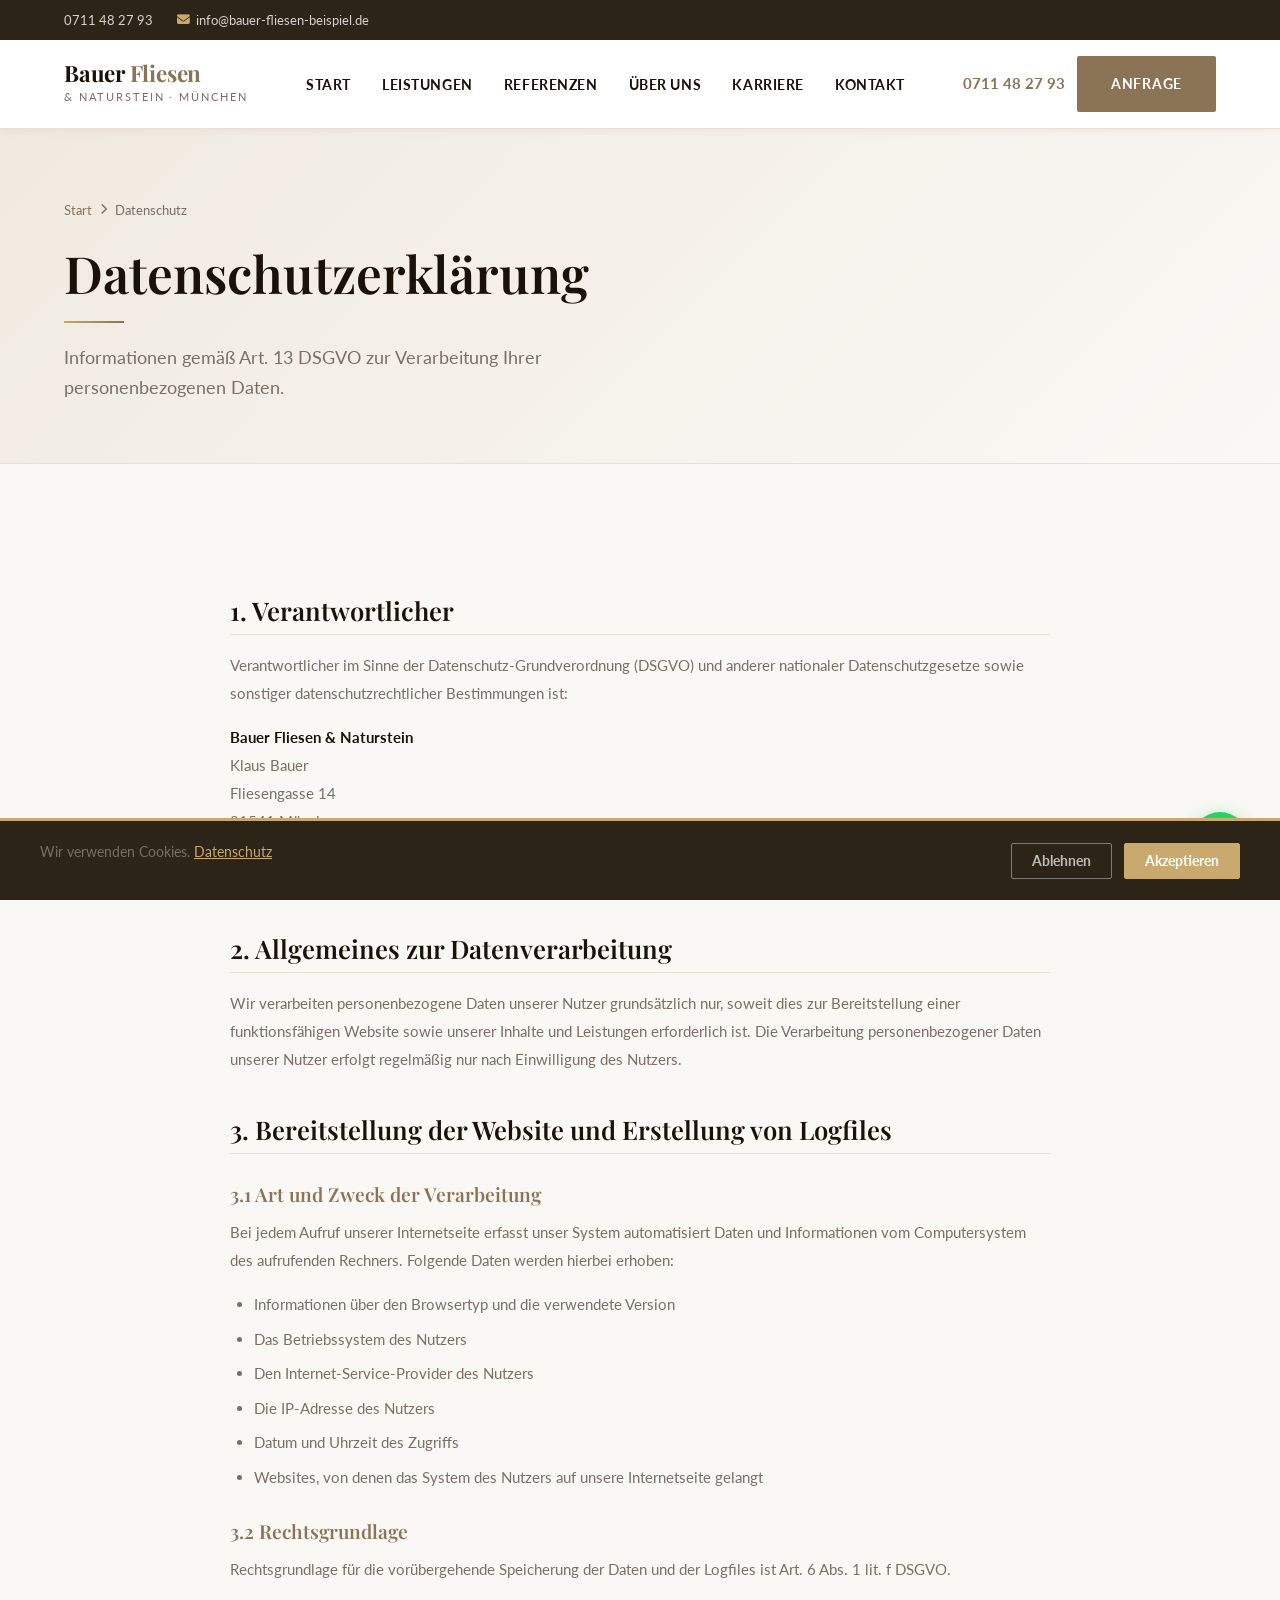
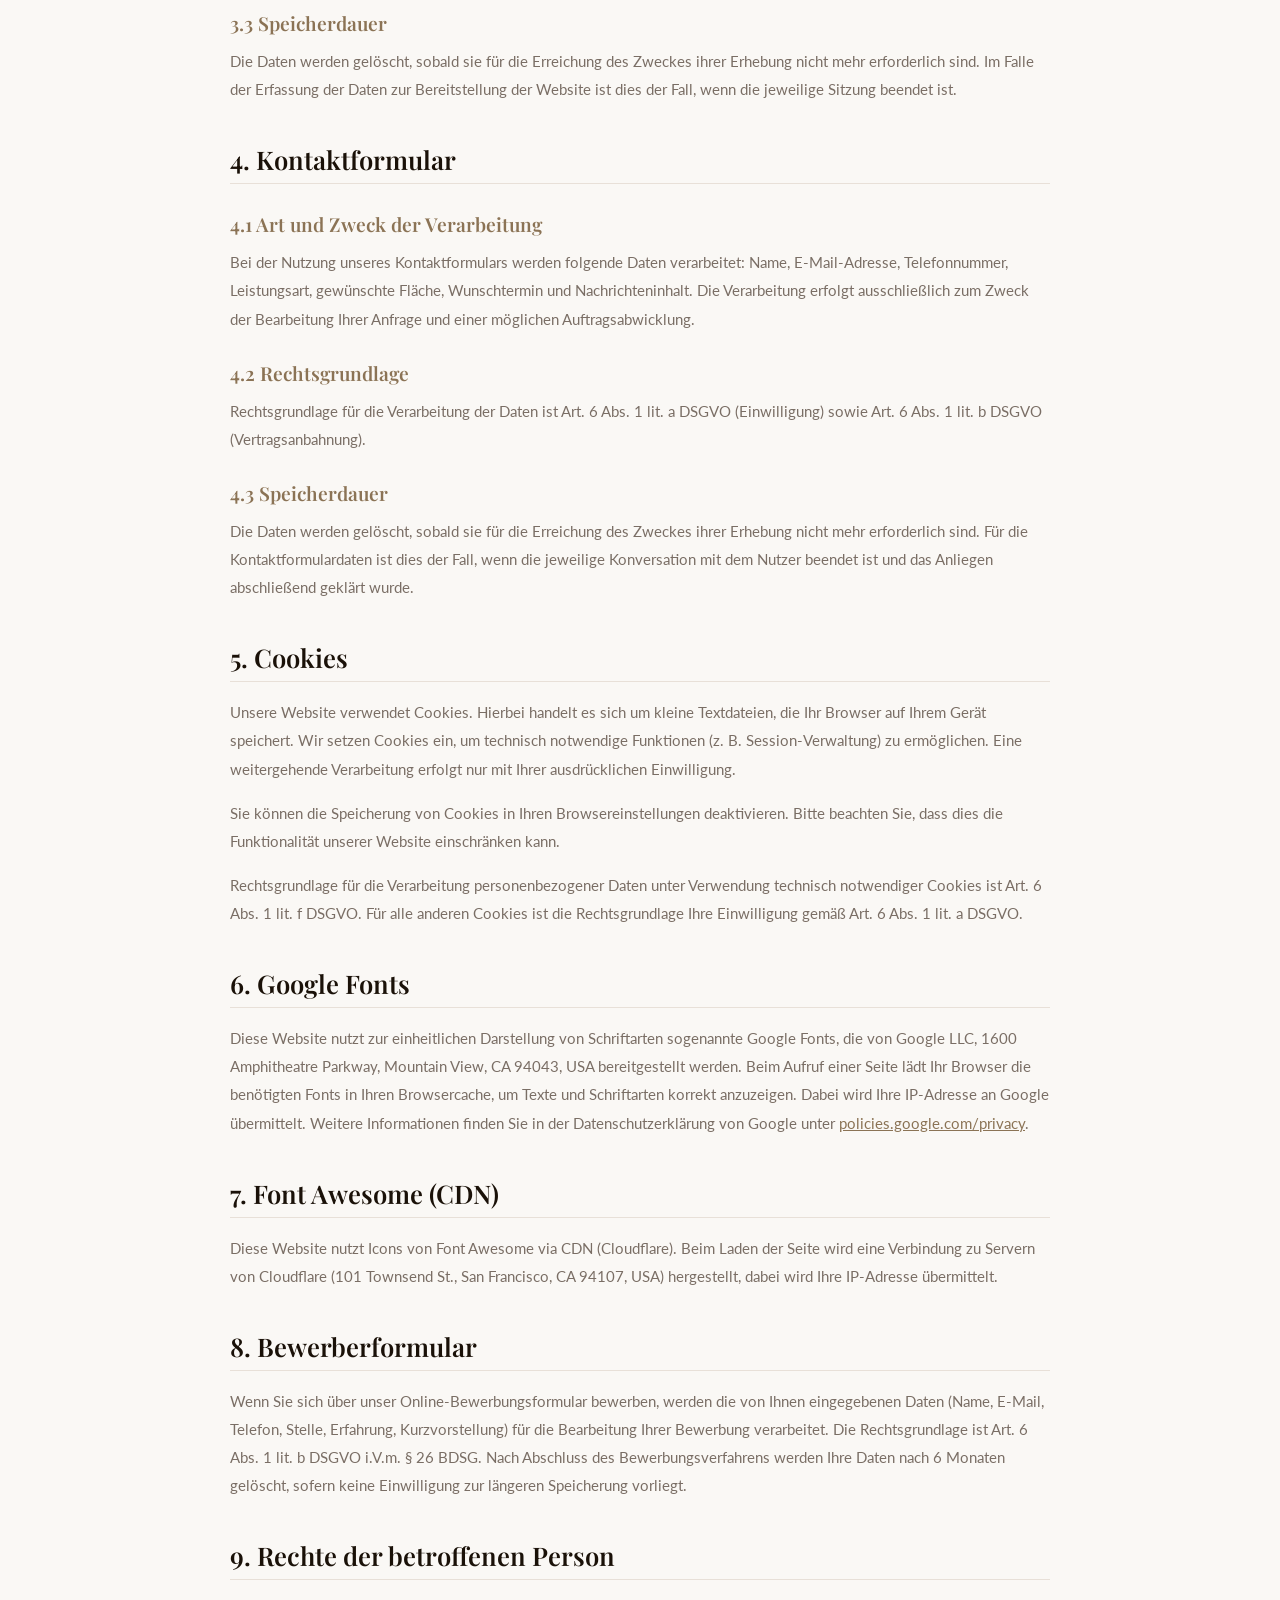
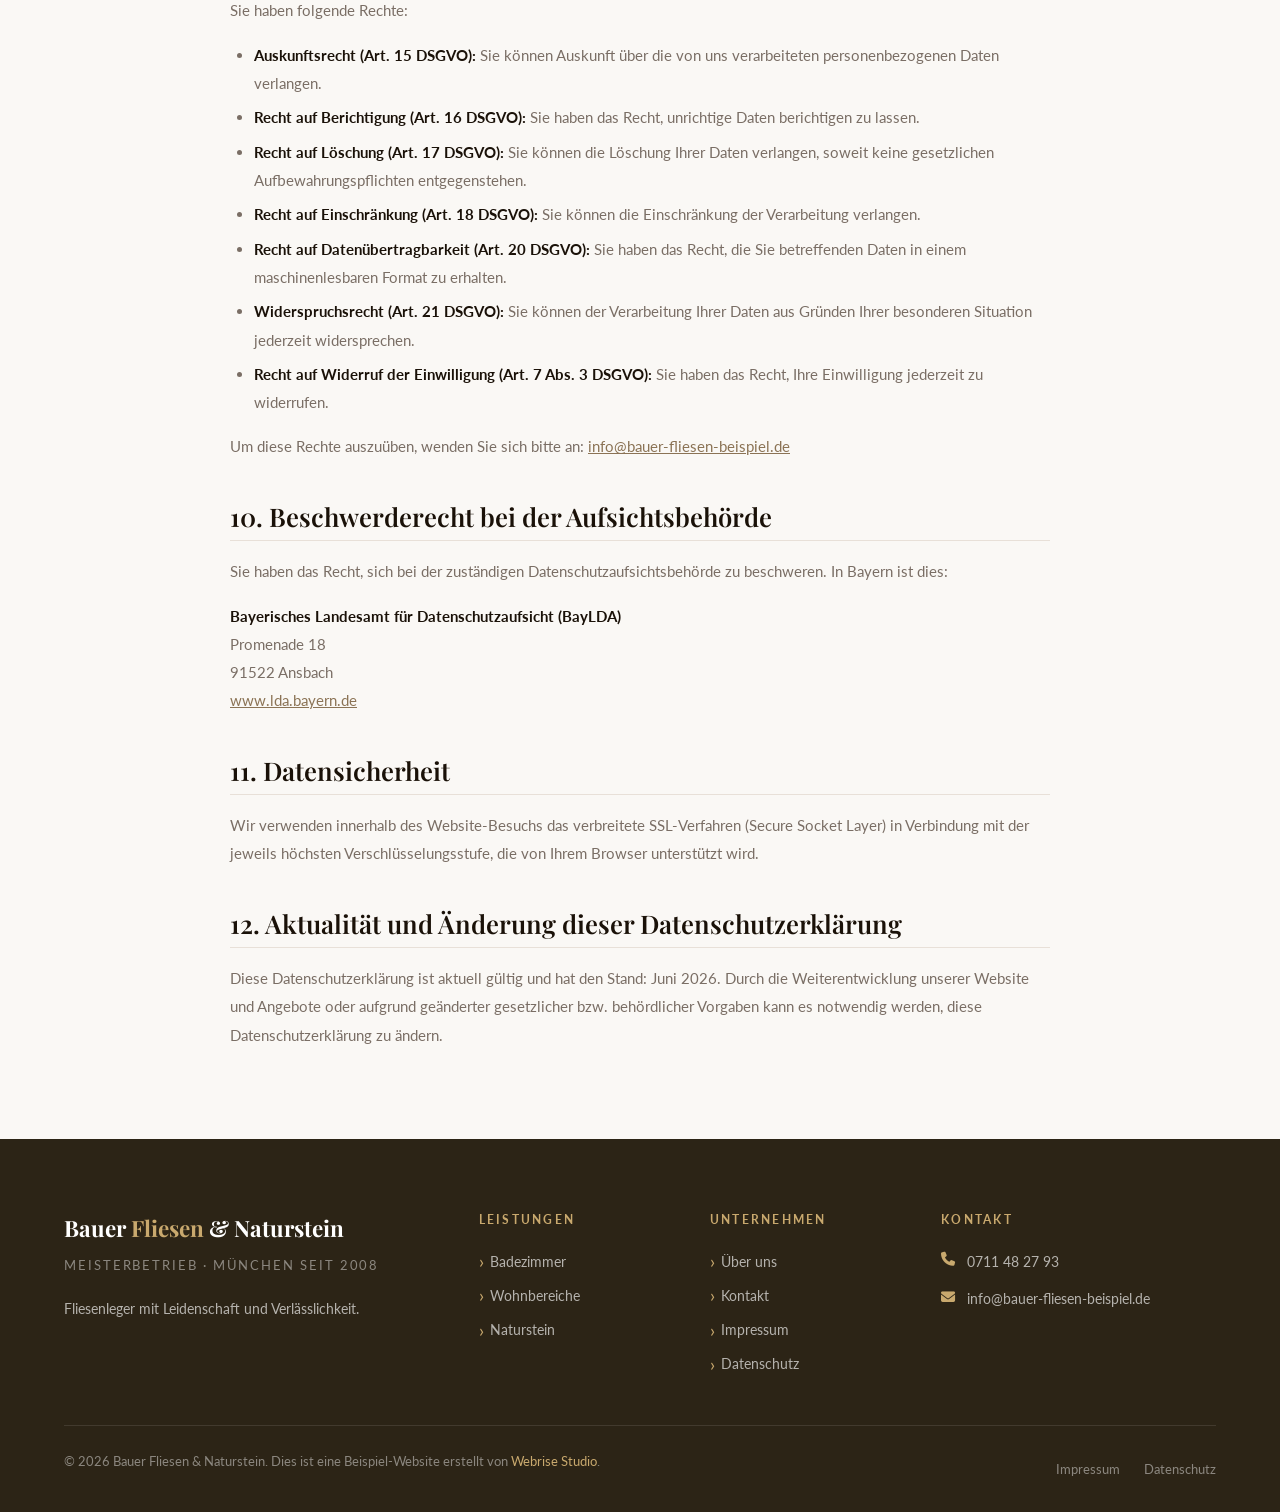
==== commit ef31eab7: "Demo-Personalisierung: Firma/Telefon/Banner komplett überarbeitet - DOMContentLoaded Bug gefixt (dir" ====
--- a/datenschutz.html
+++ b/datenschutz.html
@@ -8,10 +8,8 @@
   <meta name="robots" content="noindex, follow">
   <link rel="canonical" href="https://webrisestudiode.github.io/bauer-fliesen/datenschutz.html">
 
-  <link rel="icon" type="image/x-icon" href="favicon.ico">
-  <link rel="icon" type="image/png" sizes="32x32" href="favicon-32x32.png">
-  <link rel="icon" type="image/png" sizes="16x16" href="favicon-16x16.png">
-  <link rel="apple-touch-icon" sizes="180x180" href="apple-touch-icon.png">
+  <link rel="icon" type="image/png" href="favicon.png">
+  <link rel="apple-touch-icon" href="favicon.png">
 
   <link rel="preconnect" href="https://fonts.googleapis.com">
   <link rel="preconnect" href="https://fonts.gstatic.com" crossorigin>
@@ -26,7 +24,9 @@
   Guten Tag Herr/Frau <span id="banner-name" style="font-weight:800;"></span> – so könnte die Website von <strong id="banner-firma"></strong> aussehen &nbsp;·&nbsp;
   <a href="https://webrisestudio.de/kontakt.html" target="_blank" style="color:#C9A96E;text-decoration:underline;font-weight:700;">Website anfragen →</a>
 </div>
-<script>(function(){var p=new URLSearchParams(window.location.search),f=p.get('firma'),n=p.get('name');if(f&&n){var b=document.getElementById('personalized-banner');if(b){document.getElementById('banner-firma').textContent=f;document.getElementById('banner-name').textContent=n;b.style.display='block';}}})();</script>
+<script>
+(function(){var p=new URLSearchParams(window.location.search);var f=p.get('firma'),n=p.get('name'),s=p.get('stadt'),t=p.get('telefon');if(f)sessionStorage.setItem('ws_firma',f);if(n)sessionStorage.setItem('ws_name',n);if(s)sessionStorage.setItem('ws_stadt',s);if(t)sessionStorage.setItem('ws_telefon',t);var name=sessionStorage.getItem('ws_name');if(name){var b=document.getElementById('personalized-banner'),el=document.getElementById('banner-name');if(b&&el){el.textContent=name;b.style.display='block';}}})();
+</script>
 
 <div class="top-bar">
   <div class="container">
